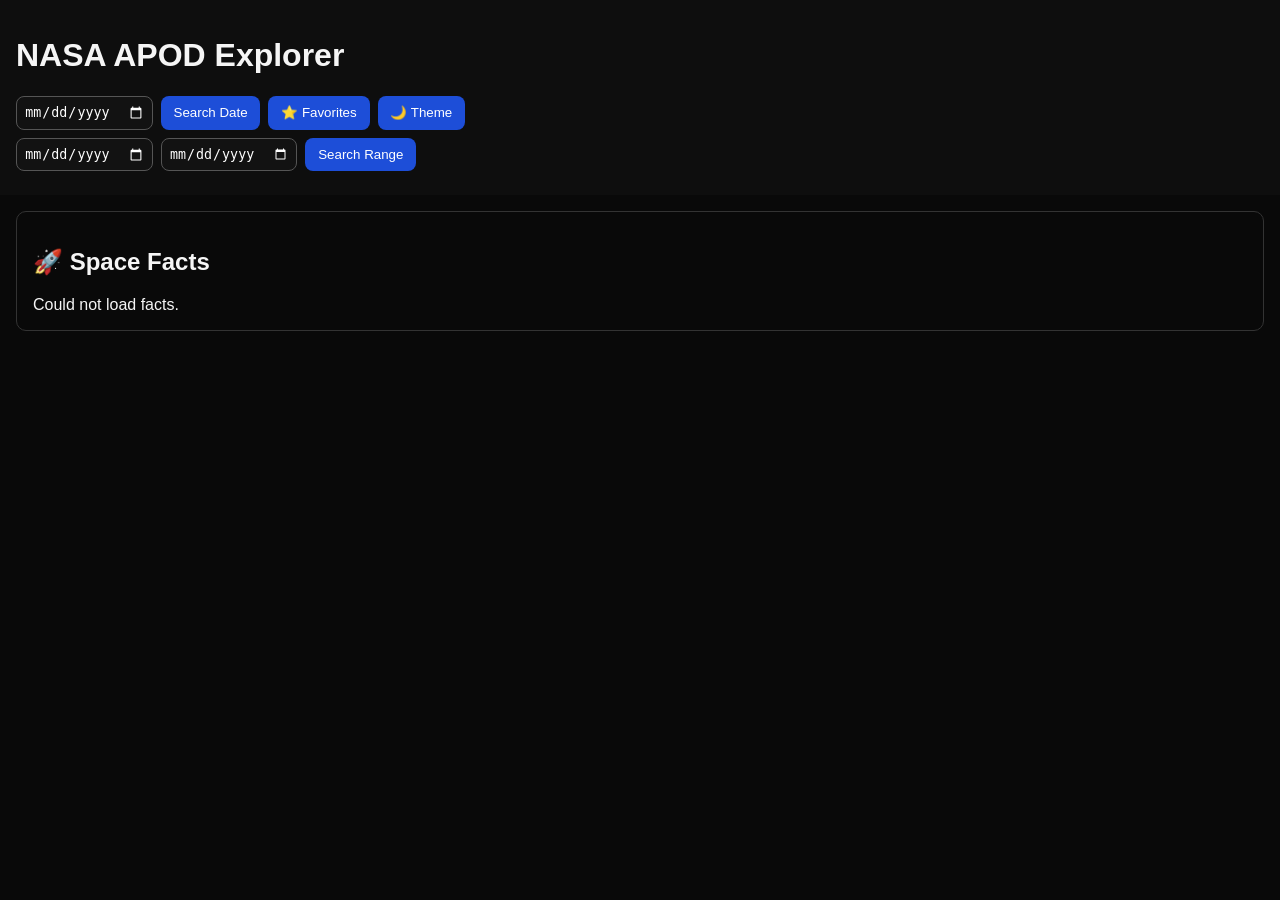
==== static/index.html @ fff65ff9 "Add APOD explorer upgrades with range search, favorites, and UI enhancements" ====
<!doctype html>
<html lang="en">
  <head>
    <meta charset="UTF-8" />
    <meta name="viewport" content="width=device-width, initial-scale=1.0" />
    <title>NASA APOD Explorer</title>
    <link rel="stylesheet" href="styles.css" />
  </head>
  <body>
    <header>
      <h1>NASA APOD Explorer</h1>
      <div class="controls">
        <input type="date" id="dateInput" />
        <button onclick="searchByDate()">Search Date</button>
        <button onclick="showFavorites()">⭐ Favorites</button>
        <button onclick="toggleTheme()">🌙 Theme</button>
      </div>
      <div class="range-controls">
        <input type="date" id="startDate" />
        <input type="date" id="endDate" />
        <button onclick="searchRange()">Search Range</button>
      </div>
    </header>

    <section class="facts-panel">
      <h2>🚀 Space Facts</h2>
      <div id="facts">Loading...</div>
    </section>

    <div id="loader" class="loader"></div>
    <main id="gallery" class="gallery-grid"></main>

    <div id="modal" class="modal hidden">
      <div class="modal-content">
        <button class="close" onclick="closeModal()">×</button>
        <h2 id="modalTitle"></h2>
        <p id="modalDate"></p>
        <img id="modalImg" alt="APOD" />
        <p id="modalDesc"></p>
        <div class="modal-actions">
          <button id="favBtn" onclick="saveFavorite()">⭐ Save Favorite</button>
          <a id="downloadBtn" download target="_blank" rel="noreferrer">Download Image</a>
        </div>
      </div>
    </div>

    <script src="script.js"></script>
  </body>
</html>
---- static/styles.css ----
:root {
  color-scheme: dark;
}

body {
  margin: 0;
  font-family: Arial, sans-serif;
  background: #090909;
  color: #f5f5f5;
}

body.light {
  background: white;
  color: black;
}

header {
  padding: 1rem;
  position: sticky;
  top: 0;
  background: #101010dd;
  backdrop-filter: blur(4px);
  z-index: 10;
}

.controls,
.range-controls {
  display: flex;
  gap: 0.5rem;
  flex-wrap: wrap;
  margin: 0.5rem 0;
}

button,
a {
  background: #1d4ed8;
  color: white;
  border: 0;
  padding: 0.5rem 0.8rem;
  border-radius: 8px;
  cursor: pointer;
  text-decoration: none;
}

input {
  padding: 0.45rem;
  border-radius: 8px;
  border: 1px solid #555;
}

.facts-panel {
  margin: 1rem;
  padding: 1rem;
  border: 1px solid #333;
  border-radius: 10px;
}

.gallery-grid {
  display: grid;
  grid-template-columns: repeat(auto-fit, minmax(260px, 1fr));
  gap: 20px;
  padding: 20px;
}

.gallery-card {
  background: #111;
  border-radius: 12px;
  overflow: hidden;
  transition: transform 0.2s;
  border: 1px solid #1f1f1f;
}

.gallery-card:hover {
  transform: scale(1.05);
}

.gallery-card img {
  width: 100%;
  height: 200px;
  object-fit: cover;
}

.gallery-card .content {
  padding: 0.8rem;
}

.loader {
  display: none;
  border: 4px solid #222;
  border-top: 4px solid #fff;
  border-radius: 50%;
  width: 40px;
  height: 40px;
  animation: spin 1s linear infinite;
  margin: 2rem auto;
}

@keyframes spin {
  0% {
    transform: rotate(0);
  }
  100% {
    transform: rotate(360deg);
  }
}

.modal {
  position: fixed;
  inset: 0;
  background: #000000bb;
  display: flex;
  justify-content: center;
  align-items: center;
}

.hidden {
  display: none;
}

.modal-content {
  background: #111;
  max-width: 760px;
  max-height: 90vh;
  overflow: auto;
  padding: 1rem;
  border-radius: 10px;
}

.modal-content img {
  width: 100%;
  max-height: 400px;
  object-fit: contain;
}

.close {
  float: right;
  background: #444;
}

.modal-actions {
  display: flex;
  gap: 0.5rem;
  margin-top: 0.8rem;
}
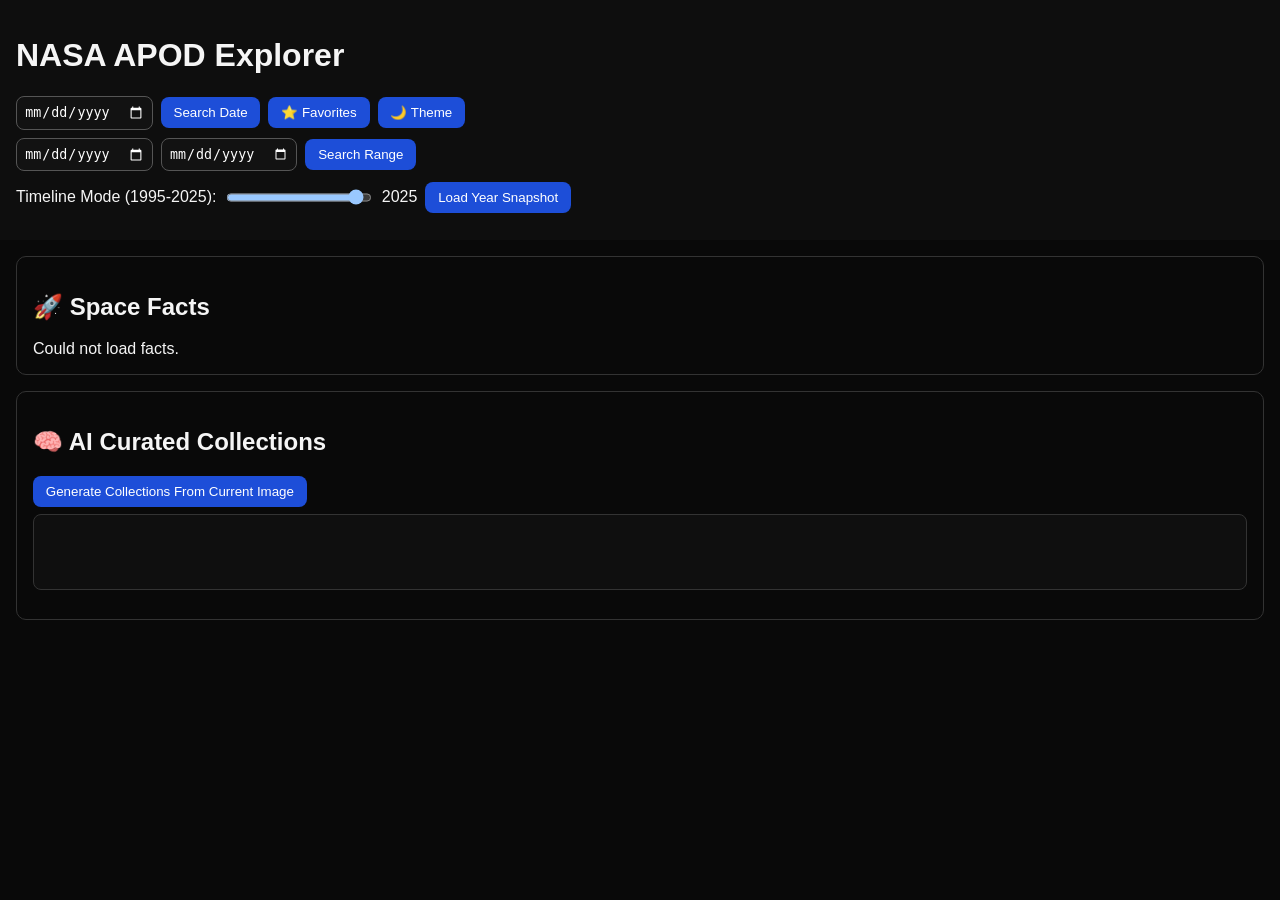
==== commit 90a5c1cf: "Add AI learning and chat features for APOD images" ====
--- a/static/index.html
+++ b/static/index.html
@@ -20,11 +20,23 @@
         <input type="date" id="endDate" />
         <button onclick="searchRange()">Search Range</button>
       </div>
+      <div class="timeline-controls">
+        <label for="timelineYear">Timeline Mode (1995-2025):</label>
+        <input type="range" id="timelineYear" min="1995" max="2025" value="2025" />
+        <span id="timelineYearLabel">2025</span>
+        <button onclick="loadTimelineDate()">Load Year Snapshot</button>
+      </div>
     </header>
 
     <section class="facts-panel">
       <h2>🚀 Space Facts</h2>
       <div id="facts">Loading...</div>
+    </section>
+
+    <section class="facts-panel">
+      <h2>🧠 AI Curated Collections</h2>
+      <button onclick="generateCollections()">Generate Collections From Current Image</button>
+      <div id="collectionsOutput" class="output-box"></div>
     </section>
 
     <div id="loader" class="loader"></div>
@@ -37,6 +49,37 @@
         <p id="modalDate"></p>
         <img id="modalImg" alt="APOD" />
         <p id="modalDesc"></p>
+
+        <div class="segment-row">
+          <span>Explain this image:</span>
+          <button onclick="generateRewrite('Beginner')">Beginner</button>
+          <button onclick="generateRewrite('Student')">Student</button>
+          <button onclick="generateRewrite('Expert')">Expert</button>
+          <button onclick="generateELI10()">Explain Like I'm 10</button>
+        </div>
+        <div id="rewriteOutput" class="output-box"></div>
+
+        <div class="segment-row">
+          <input id="chatQuestion" placeholder="Ask a question about this image..." />
+          <button onclick="askImageQuestion()">Ask</button>
+          <button onclick="startVoiceQuestion()">🎤 Ask the universe</button>
+        </div>
+        <div id="chatOutput" class="output-box"></div>
+
+        <div class="segment-row wrap">
+          <button onclick="generateHotspots()">Highlight Objects</button>
+          <button onclick="generateDidYouKnow()">Did You Know?</button>
+          <button onclick="generateSimilar()">Compare Similar Images</button>
+          <button onclick="generateDistance()">Space Distance Visualizer</button>
+          <button onclick="generateQuiz()">Daily Astronomy Quiz</button>
+          <button onclick="generateStory()">AI Story Mode</button>
+          <button onclick="generateLesson()">Space Learning Mode</button>
+          <button onclick="generateCaptions()">Generate Captions</button>
+          <button onclick="generateTimelineContext()">Timeline Context</button>
+        </div>
+        <input id="distanceInput" placeholder="Optional distance e.g. 2500 light years" />
+        <div id="featureOutput" class="output-box"></div>
+
         <div class="modal-actions">
           <button id="favBtn" onclick="saveFavorite()">⭐ Save Favorite</button>
           <a id="downloadBtn" download target="_blank" rel="noreferrer">Download Image</a>
--- a/static/styles.css
+++ b/static/styles.css
@@ -24,11 +24,13 @@
 }
 
 .controls,
-.range-controls {
+.range-controls,
+.timeline-controls {
   display: flex;
   gap: 0.5rem;
   flex-wrap: wrap;
   margin: 0.5rem 0;
+  align-items: center;
 }
 
 button,
@@ -119,7 +121,8 @@
 
 .modal-content {
   background: #111;
-  max-width: 760px;
+  max-width: 900px;
+  width: min(900px, 94vw);
   max-height: 90vh;
   overflow: auto;
   padding: 1rem;
@@ -128,7 +131,7 @@
 
 .modal-content img {
   width: 100%;
-  max-height: 400px;
+  max-height: 380px;
   object-fit: contain;
 }
 
@@ -142,3 +145,28 @@
   gap: 0.5rem;
   margin-top: 0.8rem;
 }
+
+.segment-row {
+  display: flex;
+  gap: 0.5rem;
+  align-items: center;
+  margin: 0.7rem 0;
+}
+
+.segment-row.wrap {
+  flex-wrap: wrap;
+}
+
+.segment-row input {
+  flex: 1;
+}
+
+.output-box {
+  border: 1px solid #333;
+  border-radius: 8px;
+  padding: 0.75rem;
+  margin: 0.45rem 0 0.8rem;
+  white-space: pre-wrap;
+  min-height: 50px;
+  background: #0f0f0f;
+}
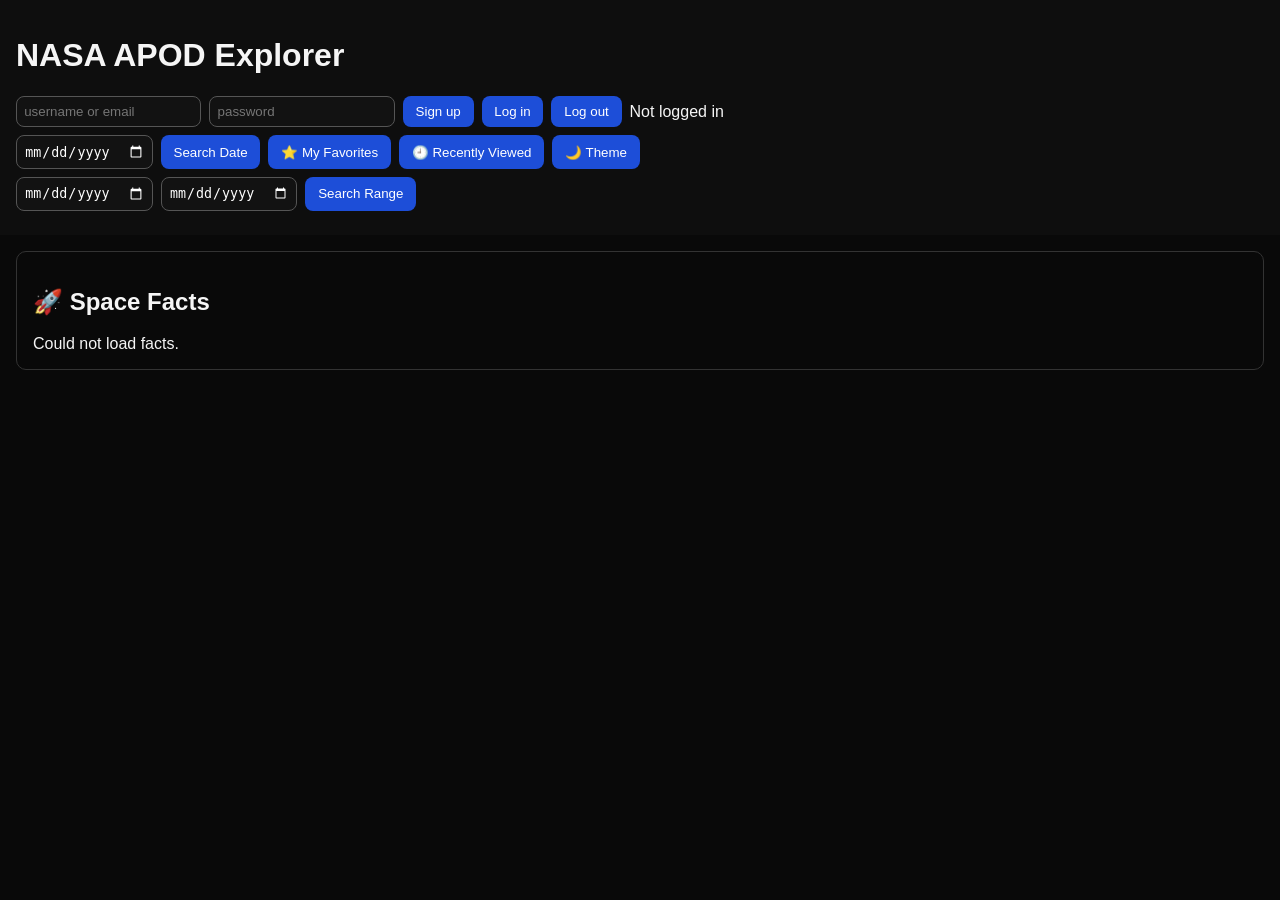
==== commit f92d69ba: "Add SQLite-backed user and engagement features" ====
--- a/static/index.html
+++ b/static/index.html
@@ -9,10 +9,19 @@
   <body>
     <header>
       <h1>NASA APOD Explorer</h1>
+      <div class="auth-row">
+        <input id="authUser" placeholder="username or email" />
+        <input id="authPass" type="password" placeholder="password" />
+        <button onclick="signup()">Sign up</button>
+        <button onclick="login()">Log in</button>
+        <button onclick="logout()">Log out</button>
+        <span id="authStatus">Not logged in</span>
+      </div>
       <div class="controls">
         <input type="date" id="dateInput" />
         <button onclick="searchByDate()">Search Date</button>
-        <button onclick="showFavorites()">⭐ Favorites</button>
+        <button onclick="showFavorites()">⭐ My Favorites</button>
+        <button onclick="showHistory()">🕘 Recently Viewed</button>
         <button onclick="toggleTheme()">🌙 Theme</button>
       </div>
       <div class="range-controls">
@@ -20,23 +29,11 @@
         <input type="date" id="endDate" />
         <button onclick="searchRange()">Search Range</button>
       </div>
-      <div class="timeline-controls">
-        <label for="timelineYear">Timeline Mode (1995-2025):</label>
-        <input type="range" id="timelineYear" min="1995" max="2025" value="2025" />
-        <span id="timelineYearLabel">2025</span>
-        <button onclick="loadTimelineDate()">Load Year Snapshot</button>
-      </div>
     </header>
 
     <section class="facts-panel">
       <h2>🚀 Space Facts</h2>
       <div id="facts">Loading...</div>
-    </section>
-
-    <section class="facts-panel">
-      <h2>🧠 AI Curated Collections</h2>
-      <button onclick="generateCollections()">Generate Collections From Current Image</button>
-      <div id="collectionsOutput" class="output-box"></div>
     </section>
 
     <div id="loader" class="loader"></div>
@@ -49,41 +46,20 @@
         <p id="modalDate"></p>
         <img id="modalImg" alt="APOD" />
         <p id="modalDesc"></p>
-
-        <div class="segment-row">
-          <span>Explain this image:</span>
-          <button onclick="generateRewrite('Beginner')">Beginner</button>
-          <button onclick="generateRewrite('Student')">Student</button>
-          <button onclick="generateRewrite('Expert')">Expert</button>
-          <button onclick="generateELI10()">Explain Like I'm 10</button>
-        </div>
-        <div id="rewriteOutput" class="output-box"></div>
-
-        <div class="segment-row">
-          <input id="chatQuestion" placeholder="Ask a question about this image..." />
-          <button onclick="askImageQuestion()">Ask</button>
-          <button onclick="startVoiceQuestion()">🎤 Ask the universe</button>
-        </div>
-        <div id="chatOutput" class="output-box"></div>
-
-        <div class="segment-row wrap">
-          <button onclick="generateHotspots()">Highlight Objects</button>
-          <button onclick="generateDidYouKnow()">Did You Know?</button>
-          <button onclick="generateSimilar()">Compare Similar Images</button>
-          <button onclick="generateDistance()">Space Distance Visualizer</button>
-          <button onclick="generateQuiz()">Daily Astronomy Quiz</button>
-          <button onclick="generateStory()">AI Story Mode</button>
-          <button onclick="generateLesson()">Space Learning Mode</button>
-          <button onclick="generateCaptions()">Generate Captions</button>
-          <button onclick="generateTimelineContext()">Timeline Context</button>
-        </div>
-        <input id="distanceInput" placeholder="Optional distance e.g. 2500 light years" />
-        <div id="featureOutput" class="output-box"></div>
-
         <div class="modal-actions">
-          <button id="favBtn" onclick="saveFavorite()">⭐ Save Favorite</button>
+          <button onclick="saveFavorite()">⭐ Save Favorite</button>
+          <label>Rate:
+            <select id="ratingSelect">
+              <option value="1">1</option><option value="2">2</option><option value="3">3</option><option value="4">4</option><option value="5">5</option>
+            </select>
+          </label>
+          <button onclick="submitRating()">Submit Rating</button>
           <a id="downloadBtn" download target="_blank" rel="noreferrer">Download Image</a>
         </div>
+        <h3>Comments</h3>
+        <div id="comments"></div>
+        <input id="commentInput" placeholder="Add a comment" />
+        <button onclick="postComment()">Post Comment</button>
       </div>
     </div>
 
--- a/static/styles.css
+++ b/static/styles.css
@@ -24,13 +24,11 @@
 }
 
 .controls,
-.range-controls,
-.timeline-controls {
+.range-controls {
   display: flex;
   gap: 0.5rem;
   flex-wrap: wrap;
   margin: 0.5rem 0;
-  align-items: center;
 }
 
 button,
@@ -121,8 +119,7 @@
 
 .modal-content {
   background: #111;
-  max-width: 900px;
-  width: min(900px, 94vw);
+  max-width: 760px;
   max-height: 90vh;
   overflow: auto;
   padding: 1rem;
@@ -131,7 +128,7 @@
 
 .modal-content img {
   width: 100%;
-  max-height: 380px;
+  max-height: 400px;
   object-fit: contain;
 }
 
@@ -146,27 +143,23 @@
   margin-top: 0.8rem;
 }
 
-.segment-row {
+.auth-row {
   display: flex;
   gap: 0.5rem;
+  flex-wrap: wrap;
   align-items: center;
-  margin: 0.7rem 0;
 }
 
-.segment-row.wrap {
-  flex-wrap: wrap;
+#comments {
+  max-height: 140px;
+  overflow: auto;
+  border: 1px solid #333;
+  border-radius: 8px;
+  padding: 0.5rem;
+  margin-bottom: 0.5rem;
 }
 
-.segment-row input {
-  flex: 1;
+.comment-item {
+  border-bottom: 1px solid #2a2a2a;
+  padding: 0.3rem 0;
 }
-
-.output-box {
-  border: 1px solid #333;
-  border-radius: 8px;
-  padding: 0.75rem;
-  margin: 0.45rem 0 0.8rem;
-  white-space: pre-wrap;
-  min-height: 50px;
-  background: #0f0f0f;
-}
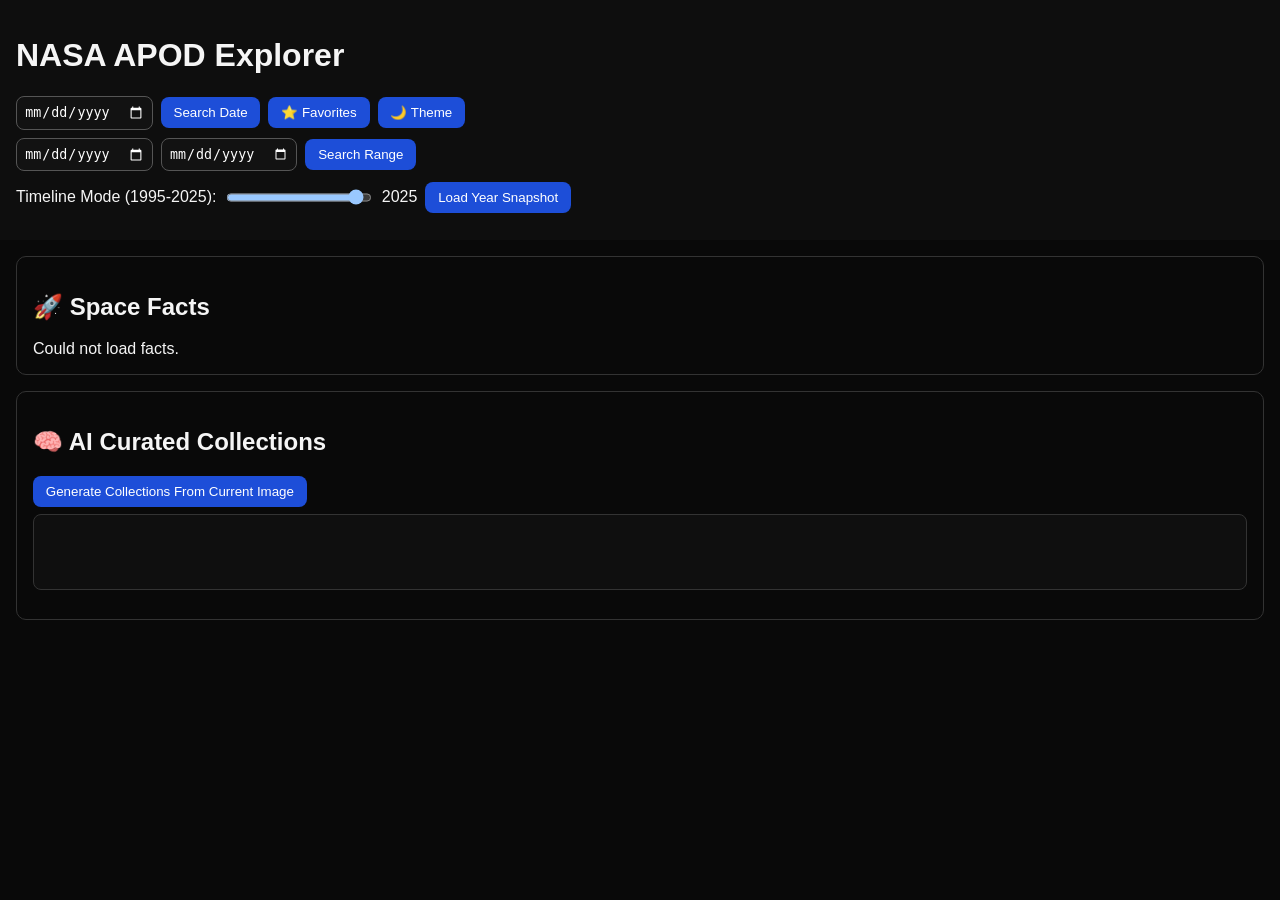
==== commit 5af0538f: "Merge pull request #2 from magic-peach/codex/add-interactive-llm-features-for-astronomy-images Add A" ====
--- a/static/index.html
+++ b/static/index.html
@@ -9,19 +9,10 @@
   <body>
     <header>
       <h1>NASA APOD Explorer</h1>
-      <div class="auth-row">
-        <input id="authUser" placeholder="username or email" />
-        <input id="authPass" type="password" placeholder="password" />
-        <button onclick="signup()">Sign up</button>
-        <button onclick="login()">Log in</button>
-        <button onclick="logout()">Log out</button>
-        <span id="authStatus">Not logged in</span>
-      </div>
       <div class="controls">
         <input type="date" id="dateInput" />
         <button onclick="searchByDate()">Search Date</button>
-        <button onclick="showFavorites()">⭐ My Favorites</button>
-        <button onclick="showHistory()">🕘 Recently Viewed</button>
+        <button onclick="showFavorites()">⭐ Favorites</button>
         <button onclick="toggleTheme()">🌙 Theme</button>
       </div>
       <div class="range-controls">
@@ -29,11 +20,23 @@
         <input type="date" id="endDate" />
         <button onclick="searchRange()">Search Range</button>
       </div>
+      <div class="timeline-controls">
+        <label for="timelineYear">Timeline Mode (1995-2025):</label>
+        <input type="range" id="timelineYear" min="1995" max="2025" value="2025" />
+        <span id="timelineYearLabel">2025</span>
+        <button onclick="loadTimelineDate()">Load Year Snapshot</button>
+      </div>
     </header>
 
     <section class="facts-panel">
       <h2>🚀 Space Facts</h2>
       <div id="facts">Loading...</div>
+    </section>
+
+    <section class="facts-panel">
+      <h2>🧠 AI Curated Collections</h2>
+      <button onclick="generateCollections()">Generate Collections From Current Image</button>
+      <div id="collectionsOutput" class="output-box"></div>
     </section>
 
     <div id="loader" class="loader"></div>
@@ -46,20 +49,41 @@
         <p id="modalDate"></p>
         <img id="modalImg" alt="APOD" />
         <p id="modalDesc"></p>
+
+        <div class="segment-row">
+          <span>Explain this image:</span>
+          <button onclick="generateRewrite('Beginner')">Beginner</button>
+          <button onclick="generateRewrite('Student')">Student</button>
+          <button onclick="generateRewrite('Expert')">Expert</button>
+          <button onclick="generateELI10()">Explain Like I'm 10</button>
+        </div>
+        <div id="rewriteOutput" class="output-box"></div>
+
+        <div class="segment-row">
+          <input id="chatQuestion" placeholder="Ask a question about this image..." />
+          <button onclick="askImageQuestion()">Ask</button>
+          <button onclick="startVoiceQuestion()">🎤 Ask the universe</button>
+        </div>
+        <div id="chatOutput" class="output-box"></div>
+
+        <div class="segment-row wrap">
+          <button onclick="generateHotspots()">Highlight Objects</button>
+          <button onclick="generateDidYouKnow()">Did You Know?</button>
+          <button onclick="generateSimilar()">Compare Similar Images</button>
+          <button onclick="generateDistance()">Space Distance Visualizer</button>
+          <button onclick="generateQuiz()">Daily Astronomy Quiz</button>
+          <button onclick="generateStory()">AI Story Mode</button>
+          <button onclick="generateLesson()">Space Learning Mode</button>
+          <button onclick="generateCaptions()">Generate Captions</button>
+          <button onclick="generateTimelineContext()">Timeline Context</button>
+        </div>
+        <input id="distanceInput" placeholder="Optional distance e.g. 2500 light years" />
+        <div id="featureOutput" class="output-box"></div>
+
         <div class="modal-actions">
-          <button onclick="saveFavorite()">⭐ Save Favorite</button>
-          <label>Rate:
-            <select id="ratingSelect">
-              <option value="1">1</option><option value="2">2</option><option value="3">3</option><option value="4">4</option><option value="5">5</option>
-            </select>
-          </label>
-          <button onclick="submitRating()">Submit Rating</button>
+          <button id="favBtn" onclick="saveFavorite()">⭐ Save Favorite</button>
           <a id="downloadBtn" download target="_blank" rel="noreferrer">Download Image</a>
         </div>
-        <h3>Comments</h3>
-        <div id="comments"></div>
-        <input id="commentInput" placeholder="Add a comment" />
-        <button onclick="postComment()">Post Comment</button>
       </div>
     </div>
 
--- a/static/styles.css
+++ b/static/styles.css
@@ -24,11 +24,13 @@
 }
 
 .controls,
-.range-controls {
+.range-controls,
+.timeline-controls {
   display: flex;
   gap: 0.5rem;
   flex-wrap: wrap;
   margin: 0.5rem 0;
+  align-items: center;
 }
 
 button,
@@ -119,7 +121,8 @@
 
 .modal-content {
   background: #111;
-  max-width: 760px;
+  max-width: 900px;
+  width: min(900px, 94vw);
   max-height: 90vh;
   overflow: auto;
   padding: 1rem;
@@ -128,7 +131,7 @@
 
 .modal-content img {
   width: 100%;
-  max-height: 400px;
+  max-height: 380px;
   object-fit: contain;
 }
 
@@ -143,23 +146,27 @@
   margin-top: 0.8rem;
 }
 
-.auth-row {
+.segment-row {
   display: flex;
   gap: 0.5rem;
-  flex-wrap: wrap;
   align-items: center;
+  margin: 0.7rem 0;
 }
 
-#comments {
-  max-height: 140px;
-  overflow: auto;
+.segment-row.wrap {
+  flex-wrap: wrap;
+}
+
+.segment-row input {
+  flex: 1;
+}
+
+.output-box {
   border: 1px solid #333;
   border-radius: 8px;
-  padding: 0.5rem;
-  margin-bottom: 0.5rem;
+  padding: 0.75rem;
+  margin: 0.45rem 0 0.8rem;
+  white-space: pre-wrap;
+  min-height: 50px;
+  background: #0f0f0f;
 }
-
-.comment-item {
-  border-bottom: 1px solid #2a2a2a;
-  padding: 0.3rem 0;
-}
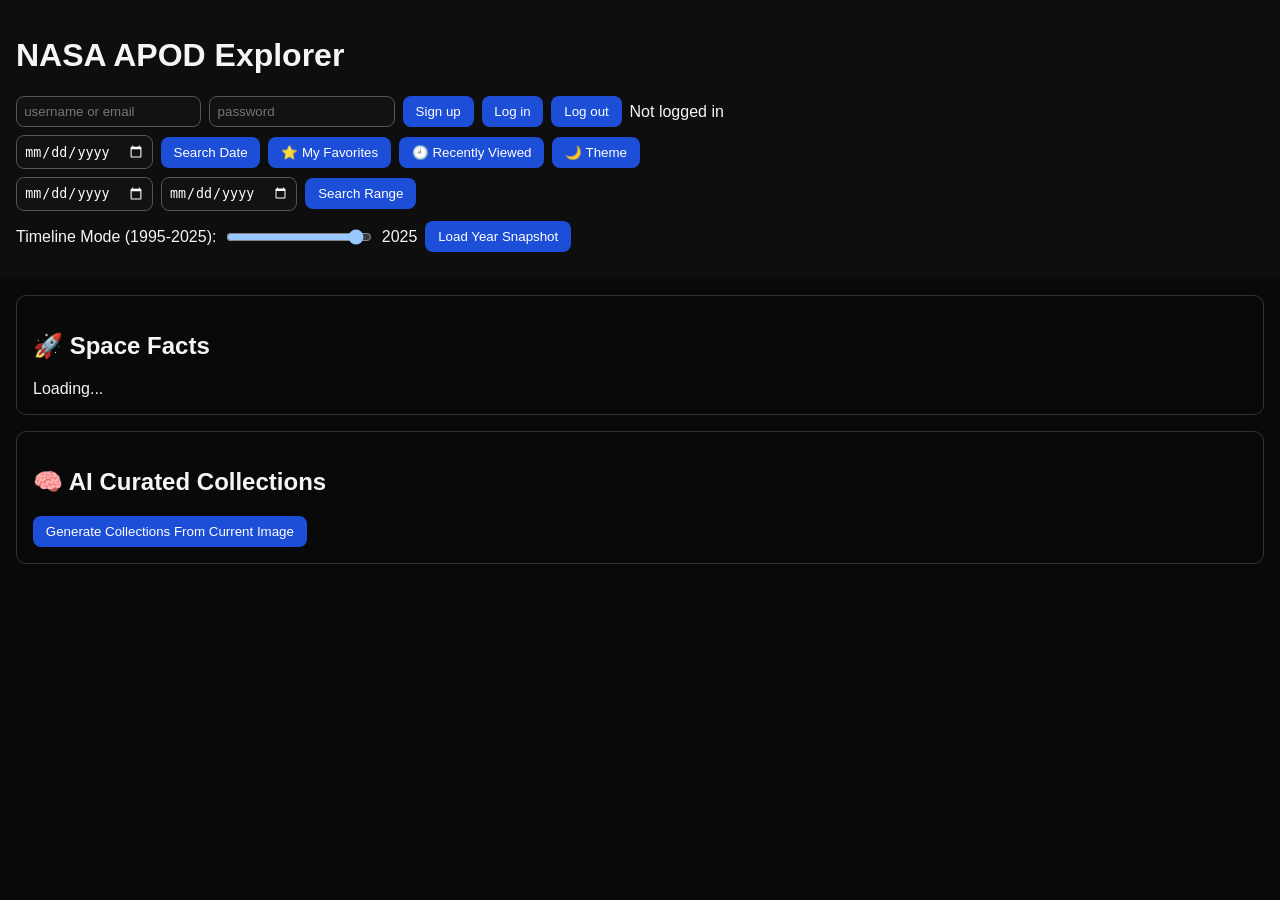
==== commit b5c66455: "Merge branch 'main' into codex/add-user-accounts-and-favorites-features" ====
--- a/static/index.html
+++ b/static/index.html
@@ -9,10 +9,19 @@
   <body>
     <header>
       <h1>NASA APOD Explorer</h1>
+      <div class="auth-row">
+        <input id="authUser" placeholder="username or email" />
+        <input id="authPass" type="password" placeholder="password" />
+        <button onclick="signup()">Sign up</button>
+        <button onclick="login()">Log in</button>
+        <button onclick="logout()">Log out</button>
+        <span id="authStatus">Not logged in</span>
+      </div>
       <div class="controls">
         <input type="date" id="dateInput" />
         <button onclick="searchByDate()">Search Date</button>
-        <button onclick="showFavorites()">⭐ Favorites</button>
+        <button onclick="showFavorites()">⭐ My Favorites</button>
+        <button onclick="showHistory()">🕘 Recently Viewed</button>
         <button onclick="toggleTheme()">🌙 Theme</button>
       </div>
       <div class="range-controls">
@@ -81,9 +90,19 @@
         <div id="featureOutput" class="output-box"></div>
 
         <div class="modal-actions">
-          <button id="favBtn" onclick="saveFavorite()">⭐ Save Favorite</button>
+          <button onclick="saveFavorite()">⭐ Save Favorite</button>
+          <label>Rate:
+            <select id="ratingSelect">
+              <option value="1">1</option><option value="2">2</option><option value="3">3</option><option value="4">4</option><option value="5">5</option>
+            </select>
+          </label>
+          <button onclick="submitRating()">Submit Rating</button>
           <a id="downloadBtn" download target="_blank" rel="noreferrer">Download Image</a>
         </div>
+        <h3>Comments</h3>
+        <div id="comments"></div>
+        <input id="commentInput" placeholder="Add a comment" />
+        <button onclick="postComment()">Post Comment</button>
       </div>
     </div>
 
--- a/static/styles.css
+++ b/static/styles.css
@@ -146,6 +146,25 @@
   margin-top: 0.8rem;
 }
 
+.auth-row {
+  display: flex;
+  gap: 0.5rem;
+  flex-wrap: wrap;
+  align-items: center;
+}
+
+#comments {
+  max-height: 140px;
+  overflow: auto;
+  border: 1px solid #333;
+  border-radius: 8px;
+  padding: 0.5rem;
+  margin-bottom: 0.5rem;
+}
+
+.comment-item {
+  border-bottom: 1px solid #2a2a2a;
+  padding: 0.3rem 0;
 .segment-row {
   display: flex;
   gap: 0.5rem;
